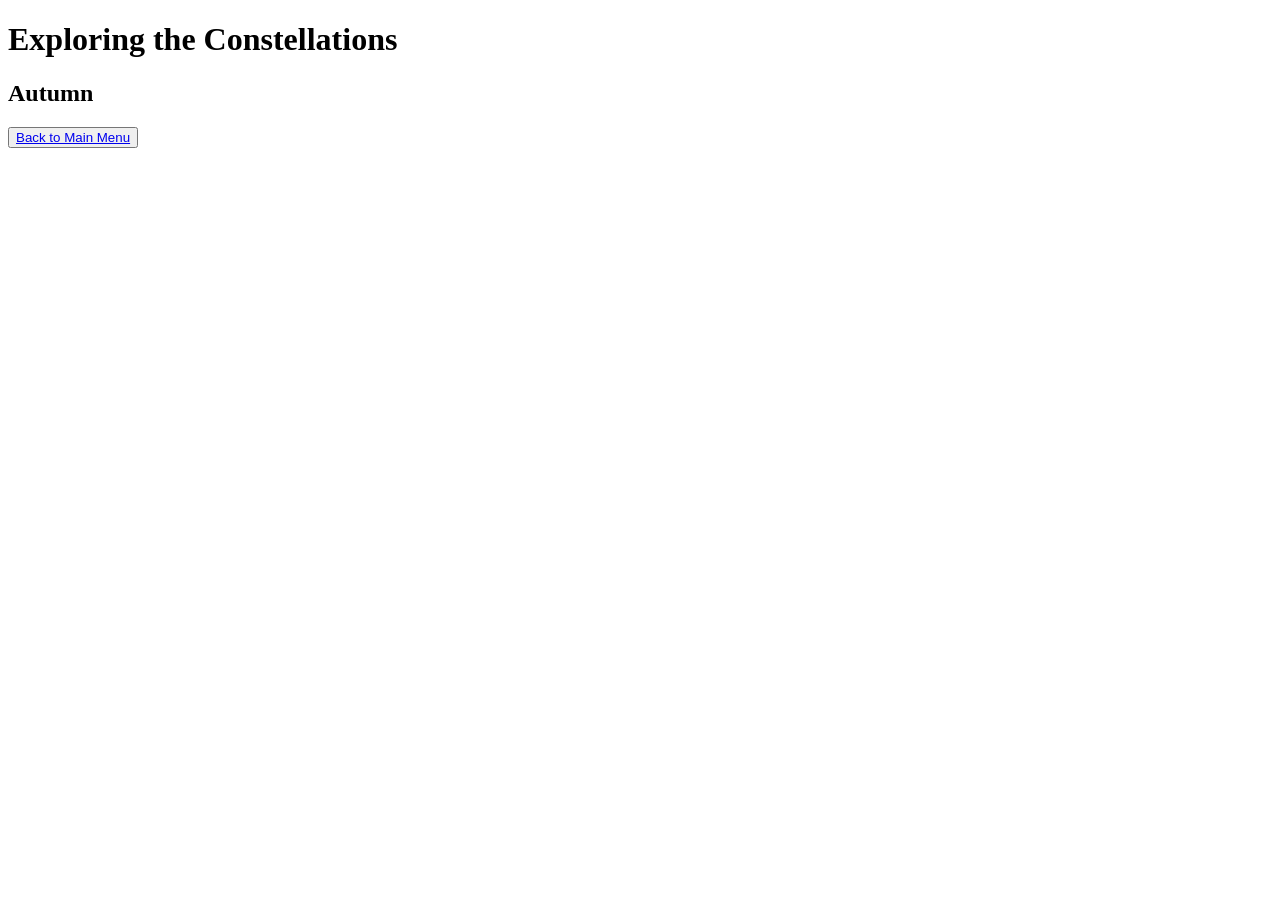
==== fall.html @ b2682371 "Add files via upload" ====
<!DOCTYPE html>
<html lang="en">
    <head>
        <meta charset="UTF-8">
        <meta name="viewport" content="width=device-width, initial-scale=1.0">
        <title>Exploring the Constellations</title>
        <link href="css/style.css" rel="stylesheet">
    </head>
    <body>
       <header>
        <h1>Exploring the Constellations</h1>
        <h2>Autumn</h2>
       </header> 
        <footer>
        <button>    
        <a href="index.html">Back to Main Menu</a>
        </button>
        </footer>
        <script src="js/script.js" defer></script>
    </body>
</html>
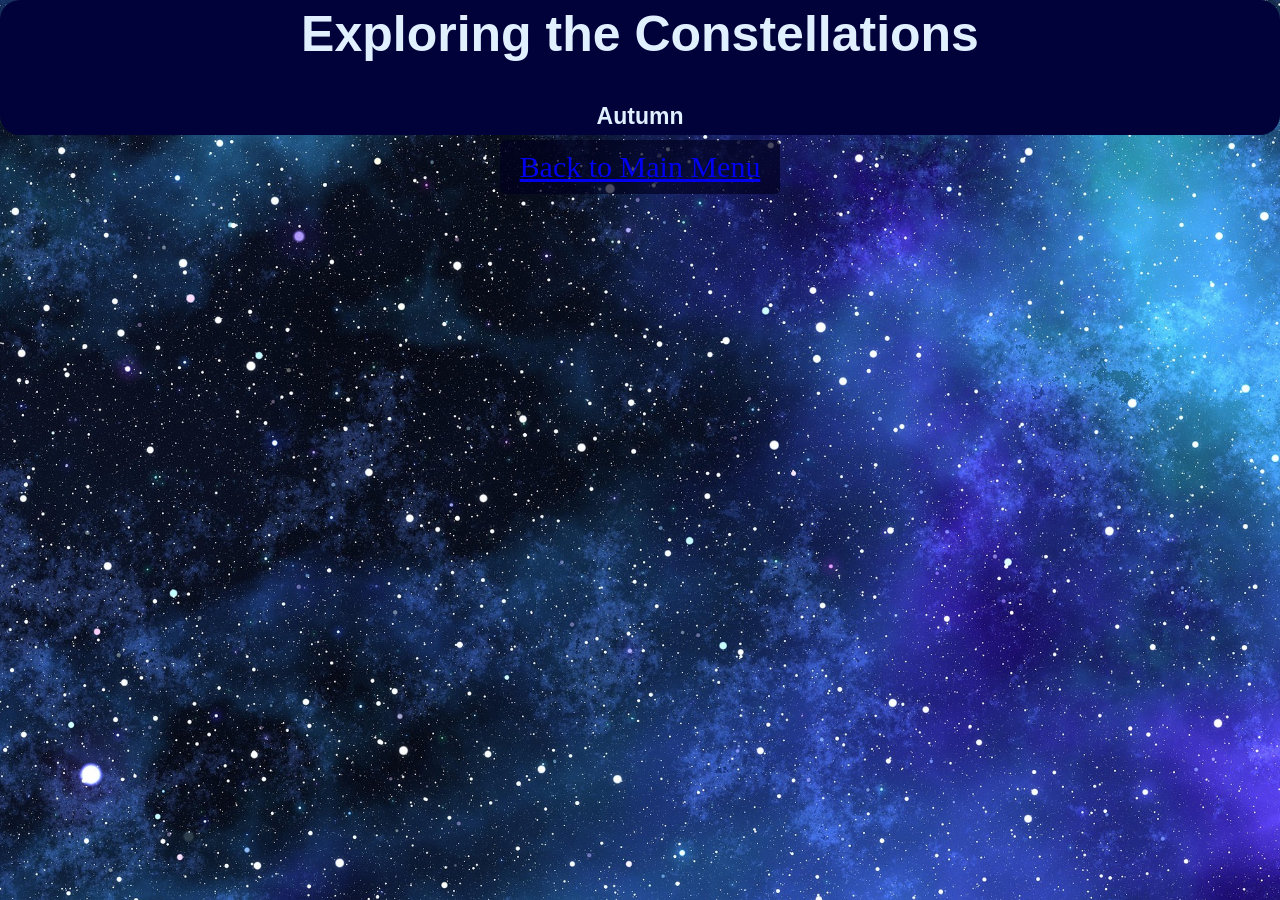
==== commit d7305187: "Add files via upload" ====
--- a/fall.html
+++ b/fall.html
@@ -7,9 +7,17 @@
         <link href="css/style.css" rel="stylesheet">
     </head>
     <body>
+        <style>
+            body {
+                background: url('images/geralt-stars-7249785_1920.jpg') no-repeat center fixed;
+                background-size: cover;
+            }
+        </style>
        <header>
+        <div class="box">
         <h1>Exploring the Constellations</h1>
         <h2>Autumn</h2>
+        </div>
        </header> 
         <footer>
         <button>    
--- a/css/style.css
+++ b/css/style.css
@@ -0,0 +1,255 @@
+* {
+  margin: 0;
+  padding: 0;
+  box-sizing: border-box;
+}
+
+body {
+  background: url('../images/ryan-hutton-Jztmx9yqjBw-unsplash.jpg') no-repeat center fixed; 
+  background-size: cover;
+  font-family: 'Segoe UI', system-ui, sans-serif;
+  overflow-y: auto;
+  min-height: 100vh;
+}
+
+.container {
+  text-align: center;
+  padding: 40px;
+  background: rgb(2, 2, 59);
+  position: absolute;
+  top: 50%;
+    left: 50%;
+    width: 500px;
+    height: 300px;
+    transform: translate(-50%, -50%);
+    border-radius: 20px;
+    
+    display: flex;
+  flex-direction: column;
+  justify-content: center;  
+  align-items: center; 
+  gap: 20px;
+}
+
+.box {
+    display: flex;
+    position: relative;
+    padding: 5px;
+    justify-content: center;
+    background-color: rgb(2, 2, 59);
+    border-radius: 20px;
+    flex-wrap: wrap;
+    margin-bottom: 5px;
+
+    display: flex;
+  flex-direction: column;
+  justify-content: center;  
+  align-items: center; 
+  gap: 10px;
+}
+
+h1 {
+color: #e0f0ff;
+font-family: 'Segoe UI', Tahoma, Geneva, Verdana, sans-serif;
+text-align: center;
+font-size: 50px;
+margin-bottom: 30px;
+}
+
+h2 {
+color: #e0f0ff;
+font-family: 'Segoe UI', Tahoma, Geneva, Verdana, sans-serif;
+justify-content: center;
+text-align: center;
+font-size: 23px;
+}
+
+h3 {
+    color: #000641;
+    font-family: 'Segoe UI', Tahoma, Geneva, Verdana, sans-serif;
+    text-align: center;
+    font-size: 20px;
+}
+
+.flex-container {
+    display: flex;
+    justify-content: space-evenly;
+    flex-wrap: wrap;
+    gap: 20px;
+}
+
+.card-1 {
+    background-color: midnightblue;
+    flex: 1 1 300px;
+    top: 15%;
+    left: 10%;
+    width: 350px;
+    height: 275px;
+    border-radius: 20px;
+    border-color: rgba(18, 36, 197, 0.781);
+    position: absolute;
+    box-sizing: border-box;
+}
+
+.card-2 {
+    background-color: midnightblue;
+    flex: 1 1 300px;
+    top: 15%;
+    left: 70%;
+    width: 350px;
+    height: 275px;
+    border-radius: 20px;
+    border-color: rgba(18, 36, 197, 0.781);
+    position: absolute;
+}
+
+.card-3 {
+    background-color: midnightblue;
+    flex: 1 1 300px;
+    top: 55%;
+    left: 10%;
+    width: 350px;
+    height: 275px;
+    border-radius: 20px;
+    border-color: rgba(18, 36, 197, 0.781);
+    position: absolute;
+}
+
+.card-4 {
+    background-color: midnightblue;
+    flex: 1 1 300px;
+    top: 55%;
+    left: 70%;
+    width: 350px;
+    height: 275px;
+    border-radius: 20px;
+    border-color: rgba(18, 36, 197, 0.781);
+    position: absolute;
+}
+
+.image-btn {
+    display: block;
+    background: none;
+    border: none;
+    cursor: pointer;
+    padding: 5px;
+    outline: none;
+    border-radius: 10px;
+}
+
+img {
+    display: flex;
+    top: 0%;
+    left: 0%;
+    width: 450px;
+    height: 400px;
+    position: relative;
+}
+
+.modal-overlay {
+    display: none;
+    position: fixed;
+    top: 0%;
+    left: 0%;
+    width: 100%;
+    height: 100%;
+    background-color: rgba(7, 0, 71, 0.596);
+    justify-content: center;
+    align-items: center;
+    z-index: 1000;
+}
+
+.modal-overlay.show {
+    display: flex;
+}
+
+.modal-content {
+    background-color: #e0f0ff;
+    padding: 20px;
+    border-radius: 8px;
+    max-width: 400px;
+    width: 90%;
+    position: relative;
+    text-align: center;
+}
+
+.close-icon {
+    position: absolute;
+    top: 10px;
+    right: 15px;
+    font-size: 24px;
+    cursor: pointer;
+}
+
+.image-btn img {
+    width: 300px;
+    height: 250px;
+    transition: filter 0.3s ease-in-out;
+    margin-top: 5px;
+}
+
+.img-btn.active img {
+    filter: drop-shadow(0 0 15px #4467ff)
+}
+
+.hover-button-link {
+    position: relative;
+    display: inline-block;
+    overflow: hidden;
+}
+
+.button-img {
+    display: block;
+    width: 100%;
+    height: auto;
+    transition: transform 0.3s ease;
+}
+
+.hidden-text {
+    position: absolute;
+    top: 20%;
+    left: 50%;
+    transform: translate(-50%, -50%);
+    background-color: rgb(0, 5, 71);
+    color:#e0f0ff;
+    font-family: "Century Gothic";
+    padding: 8px 16px;
+    border-radius: 20px;
+    pointer-events: none;
+    opacity: 0;
+    visibility: hidden;
+    transition: opacity 0.3s ease, visibility 0.3s ease;
+}
+
+.hover-button-link:hover .hidden-text {
+    opacity: 1;
+    visibility: visible;
+}
+
+button {
+    display: block;
+    margin: 0 auto;
+    background-color: rgba(0, 0, 30, 0.7);
+    color: #e0f0ff;
+    justify-content: center;
+    align-self: center;
+    border-radius: 5px;
+    border: 0;
+    padding: 10px 20px;
+    font-size: 30px;
+    font-family:'Century Gothic';
+}
+
+button:hover {
+    background-color: #2344ff;
+    transition: .3s ease all;
+    transform: translateY(0%);
+}
+
+.footer {
+    color: #e0f0ff;
+    font-family: 'Segoe UI', Tahoma, Geneva, Verdana, sans-serif;
+    text-align: center;
+    font-size: 50px;
+    margin-bottom: 40px;
+}
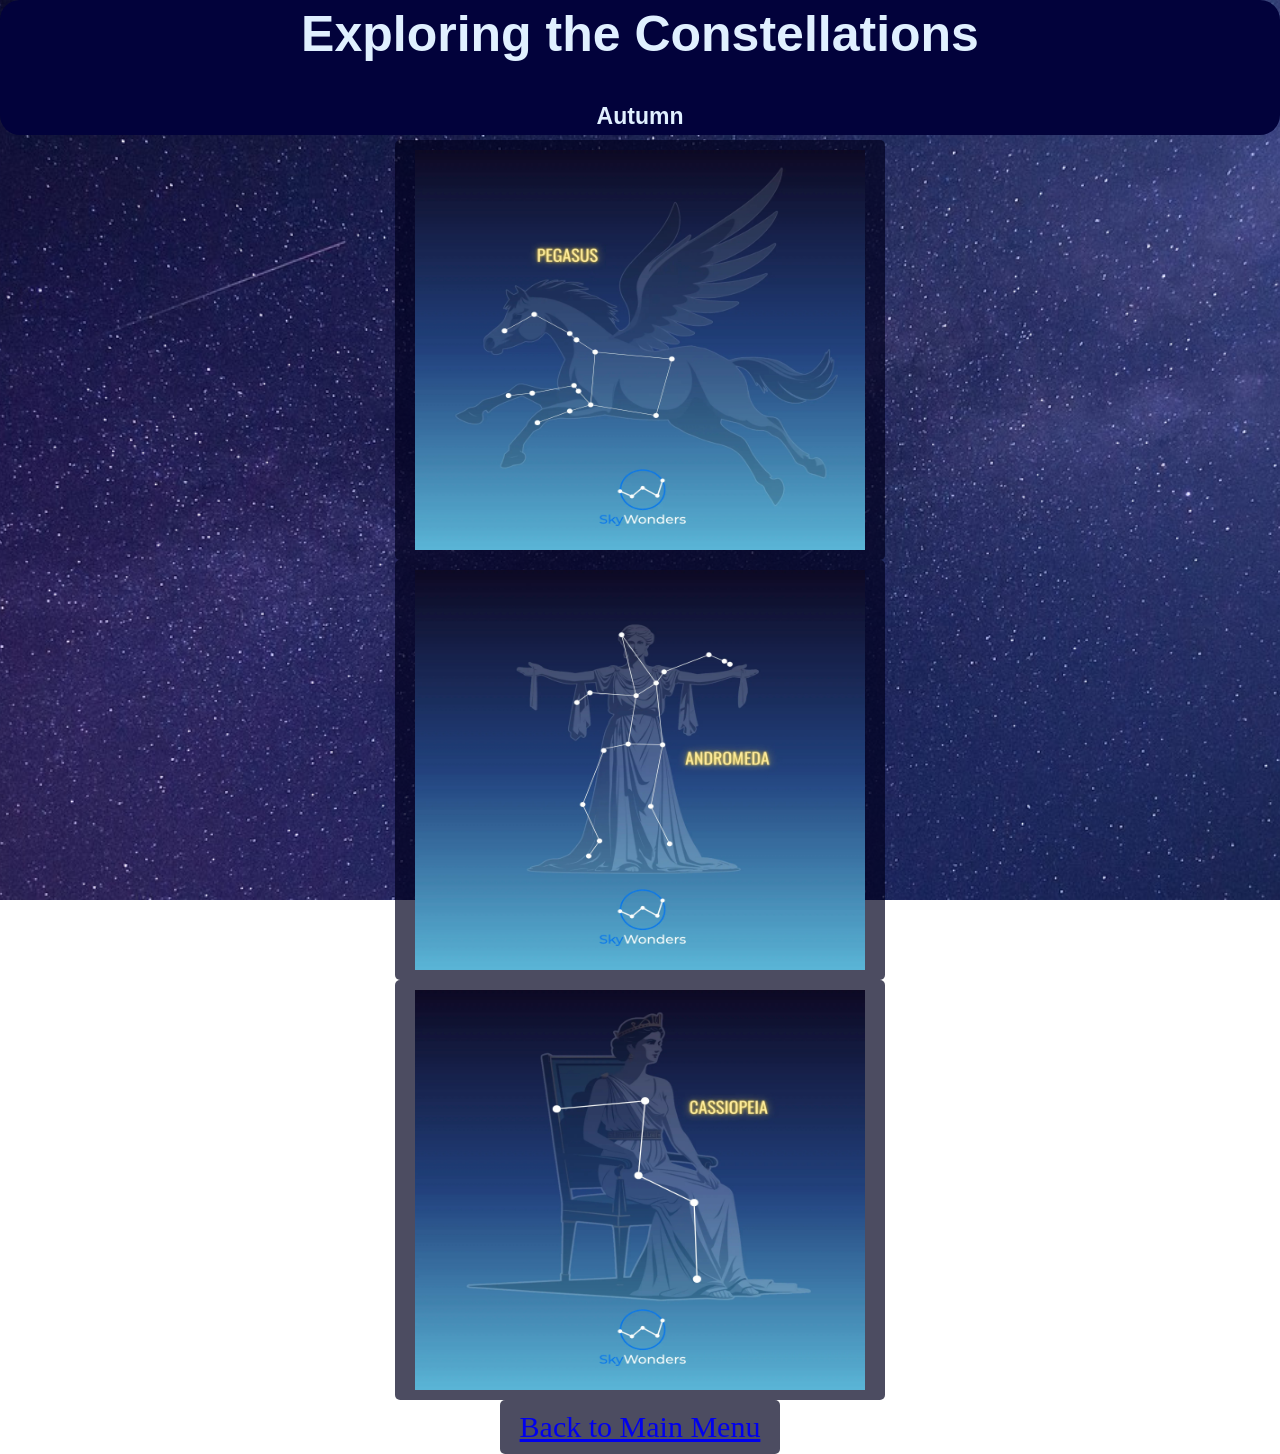
==== commit b52a03c8: "Add files via upload" ====
--- a/fall.html
+++ b/fall.html
@@ -9,7 +9,7 @@
     <body>
         <style>
             body {
-                background: url('images/geralt-stars-7249785_1920.jpg') no-repeat center fixed;
+                background: url('images/pexels-stars-1869692_1280.jpg') no-repeat center fixed;
                 background-size: cover;
             }
         </style>
@@ -19,6 +19,54 @@
         <h2>Autumn</h2>
         </div>
        </header> 
+       <section>
+       <button class="imageBtn">
+    <img src="images/pegasus-constellation.jpg">
+</button>
+<div class="textPopup modal-overlay">
+    <div class="modal-content">
+        <span class="closeBtn close-icon">&times;</span>
+        <h3>Pegasus</h3>
+        <p>Of course, this constellation is included to honor our university's symbol.  Look southwest
+            after 9 p.m. to find 4 bright stars that make a square.  The fainter stars that extend 
+            outward in front of the square make up Pagasus's head and front legs.  In Greek Mythology,
+            Pegasus appeared from Medusa after Perseus beheaded her.  Pegasus is also linked to the
+            Hippocrene Spring on Mt. Helican in Greece that is a source of creativity and inspiration for the arts.
+        </p>
+    </div>
+</div>
+
+    <button class="imageBtn">
+    <img src="images/andromeda-constellation.jpg">
+</button>
+<div class="textPopup modal-overlay">
+    <div class="modal-content">
+        <span class="closeBtn close-icon">&times;</span>
+        <h3>Andromeda</h3>
+        <p>The constellation named for the woman saved by Perseus can be located in the night sky by 
+            first finding the square of the stars in Pegasus, then follow the chain of stars from the top left
+            towards northwest.  Andromeda was the daughter of Cassiopeia and was chained to a rock as a human
+            sacrifice to Poseidon, god of the sea.  Perseus flew in on the back of Pegasus and freed her.
+        </p>
+    </div>
+</div>
+
+<button class="imageBtn">
+    <img src="images/cassiopeia-constellation.jpg">
+</button>
+<div class="textPopup modal-overlay">
+    <div class="modal-content">
+        <span class="closeBtn close-icon">&times;</span>
+        <h3>Cassiopeia</h3>
+        <p>Known as the vain queen, this large constellation is easy to spot in the northern sky. Look for 
+            a large "W."  Fun fact, this constellation contains a supernova, SN1572. According to Greek Mythology,
+            Queen Cassiopeia declared she was more beautiful than the Nereida (sea nymphs). The god, Poseidon became
+            angry and sent his sea monster to destroy their empire.  Cassiopeia had to send her daughter, Andromeda 
+            as a sacrifice to stop the sea monster's destruction of their kingdom.
+        </p>
+    </div>
+</div>
+       </section>
         <footer>
         <button>    
         <a href="index.html">Back to Main Menu</a>
